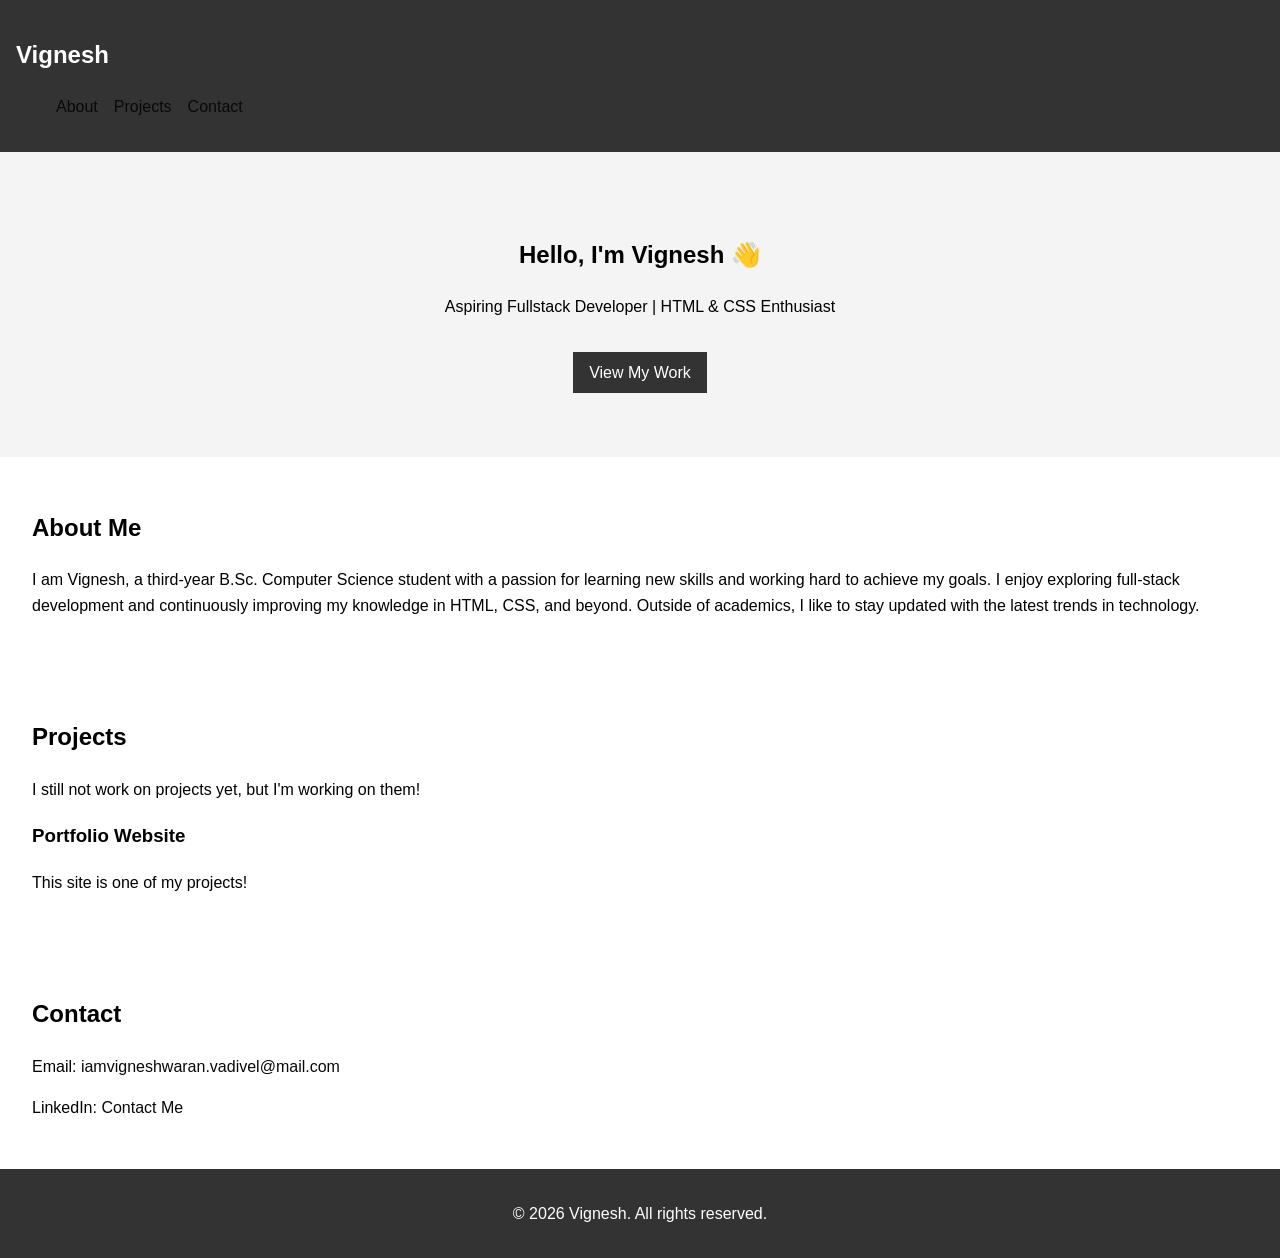
==== index.html @ 34347da0 "Rename Profile.html to index.html" ====
<!DOCTYPE html>
<html lang="en">
<head>
  <meta charset="UTF-8">
  <meta name="viewport" content="width=device-width, initial-scale=1.0">
  <title>Vignesh Portfolio</title>
  <link rel="stylesheet" href="profile.css">
</head>
<body>
  <!-- Header -->
  <header>
    <nav>
      <h1>Vignesh</h1>
      <ul>
        <li><a href="#about">About</a></li>
        <li><a href="#projects">Projects</a></li>
        <li><a href="#contact">Contact</a></li>
      </ul>
    </nav>
  </header>

  <!-- Hero Section -->
  <section class="hero">
    <h2>Hello, I'm Vignesh 👋</h2>
    <p>Aspiring Fullstack Developer | HTML & CSS Enthusiast</p>
    <a href="#projects" class="btn">View My Work</a>
  </section>

  <!-- About Section -->
  <section id="about">
    <h2>About Me</h2>
    <p>I am Vignesh, a third-year B.Sc. Computer Science student with a passion for learning new skills and working hard to achieve my goals. 
    I enjoy exploring full-stack development and continuously improving my knowledge in HTML, CSS, and beyond. 
    Outside of academics, I like to stay updated with the latest trends in technology.</p>
  </section>

  <!-- Projects Section -->
  <section id="projects">
    <h2>Projects</h2>
    <p>I still not work on projects yet, but I'm working on them!</p>
    <div class="project-card">
      <h3>Portfolio Website</h3>
      <p>This site is one of my projects!</p>
    </div>
    <!-- Add more project cards -->
  </section>

  <!-- Contact Section -->
  <section id="contact">
    <h2>Contact</h2>
    <p>Email: <a href="mailto:iamvigneshwaran.vadivel@mail.com">iamvigneshwaran.vadivel@mail.com</a></p>
    <p>LinkedIn: <a href="https://www.linkedin.com/in/vigneshwaran-v-8413123a6" target="_blank">Contact Me</a></p>
  </section>

  <!-- Footer -->
  <footer>
    <p>© 2026 Vignesh. All rights reserved.</p>
  </footer>
</body>
</html>
---- profile.css ----
body {
  font-family: Arial, sans-serif;
  margin: 0;
  line-height: 1.6;
}

header {
  background: #333;
  color: #fff;
  padding: 1rem;
}

nav ul {
  list-style: none;
  display: flex;
  gap: 1rem;
  color: #fff;
}

nav a {
  color: #fff;
  text-decoration: none;
}

.hero {
  background: #f4f4f4;
  text-align: center;
  padding: 4rem 2rem;
}

.hero .btn {
  display: inline-block;
  padding: 0.5rem 1rem;
  background: #333;
  color: #fff;
  text-decoration: none;
  margin-top: 1rem;
}

section {
  padding: 2rem;
}
:link{
  color: #0a0909;
  text-decoration: none;
}
footer {
  background: #333;
  color: #fff;
  text-align: center;
  padding: 1rem;
}
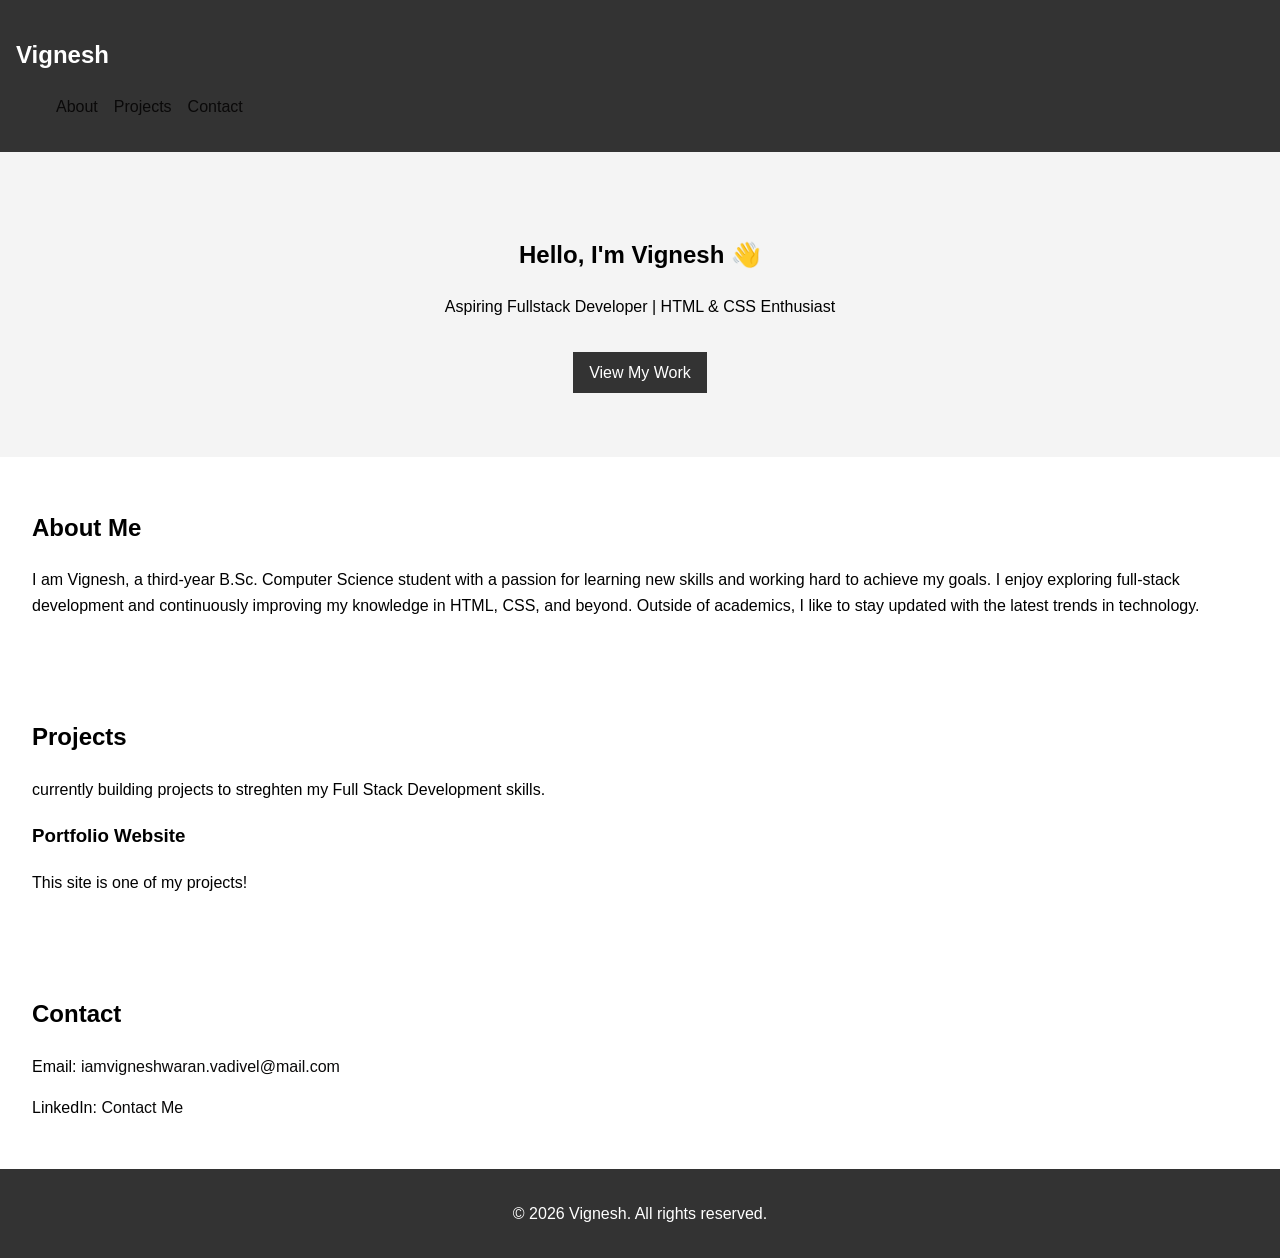
==== commit 1fe9ef2c: "Revise project section and improve content clarity Updated project description to reflect current wo" ====
--- a/index.html
+++ b/index.html
@@ -37,7 +37,7 @@
   <!-- Projects Section -->
   <section id="projects">
     <h2>Projects</h2>
-    <p>I still not work on projects yet, but I'm working on them!</p>
+    <p>currently building projects to streghten my Full Stack Development skills.</p>
     <div class="project-card">
       <h3>Portfolio Website</h3>
       <p>This site is one of my projects!</p>
